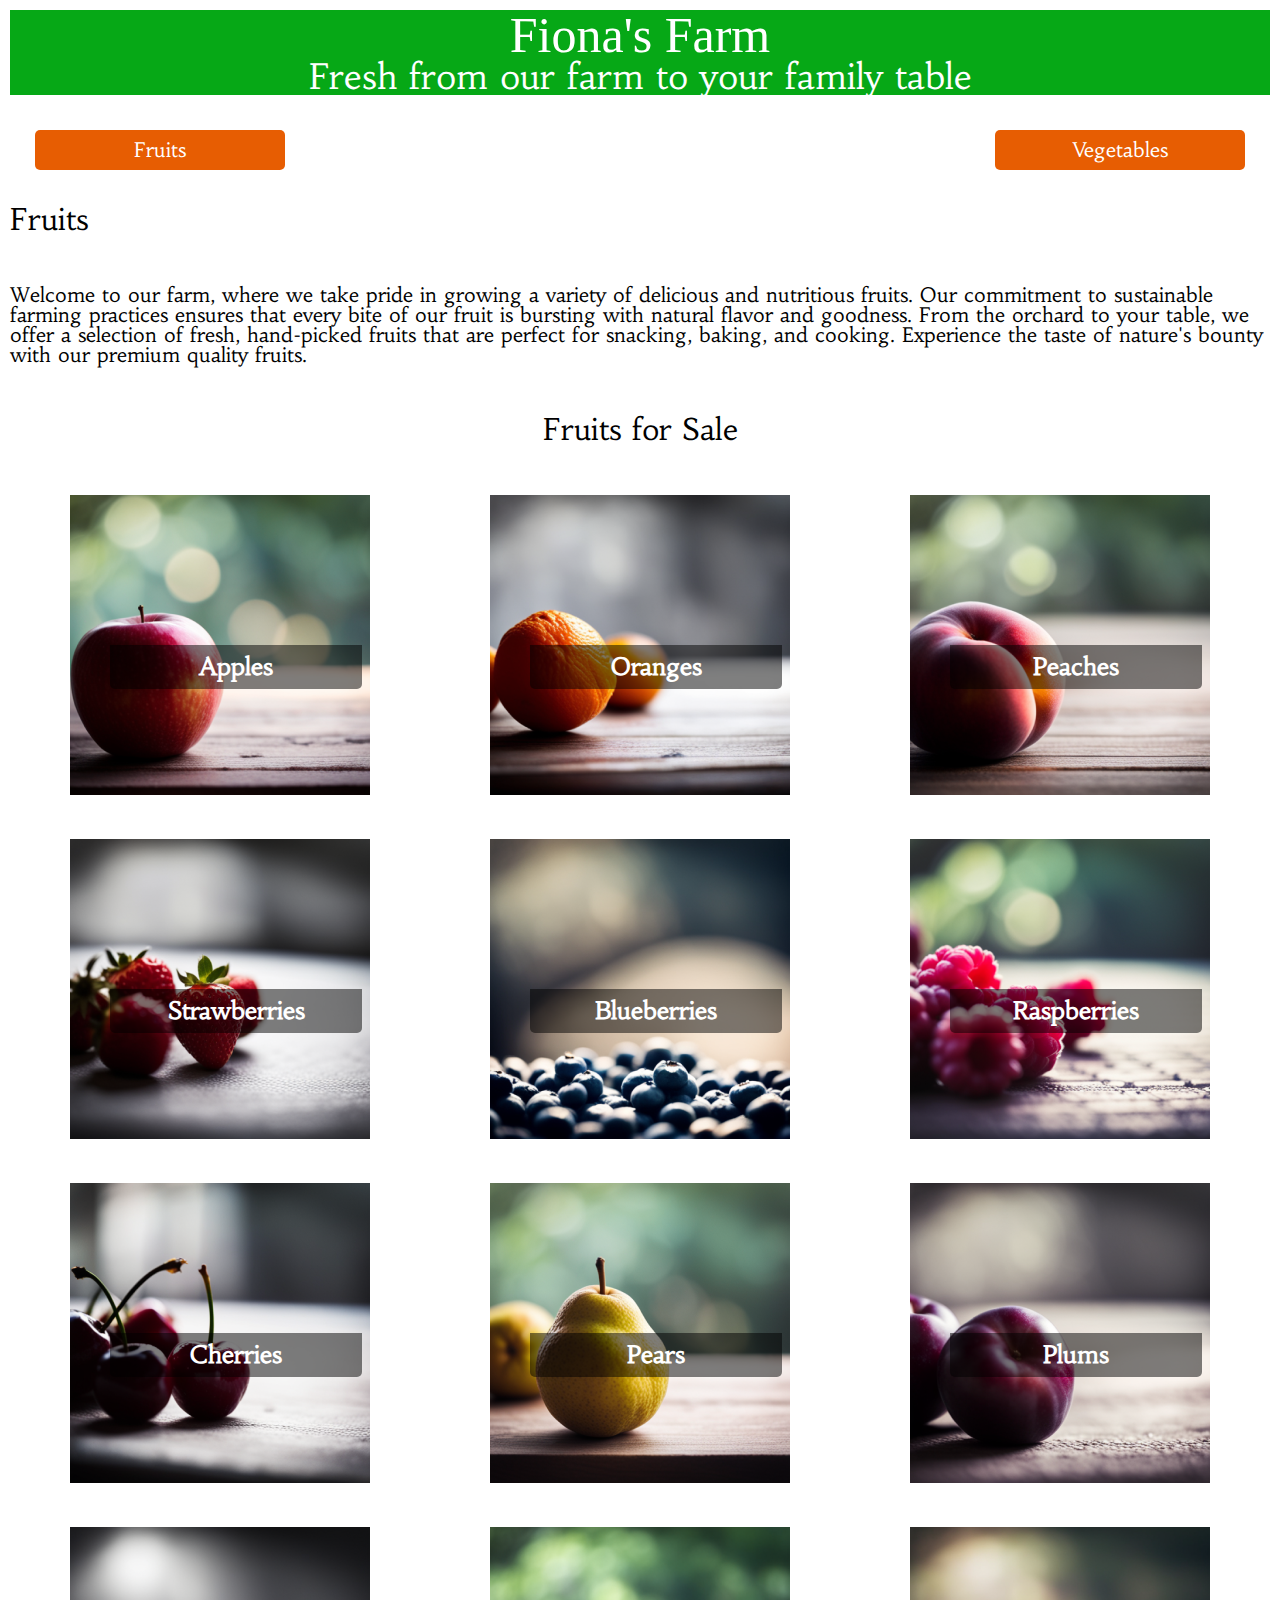
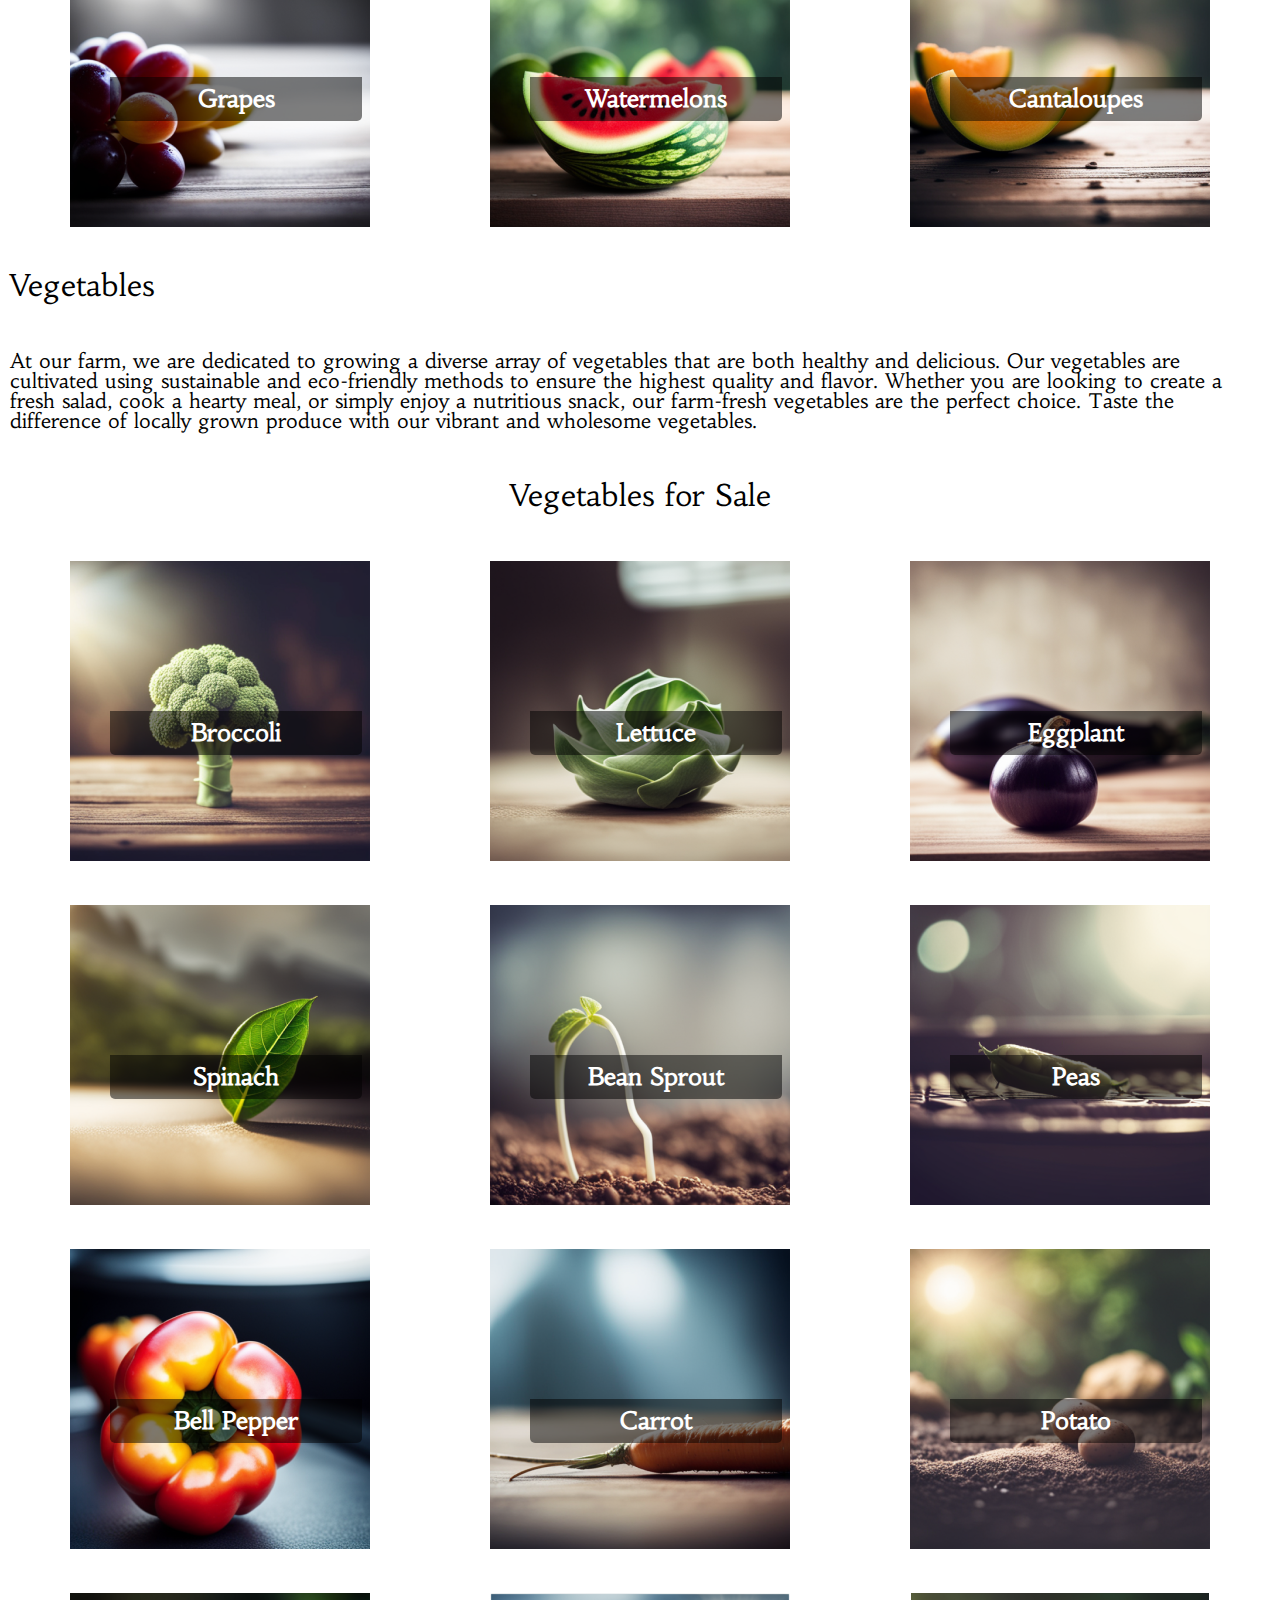
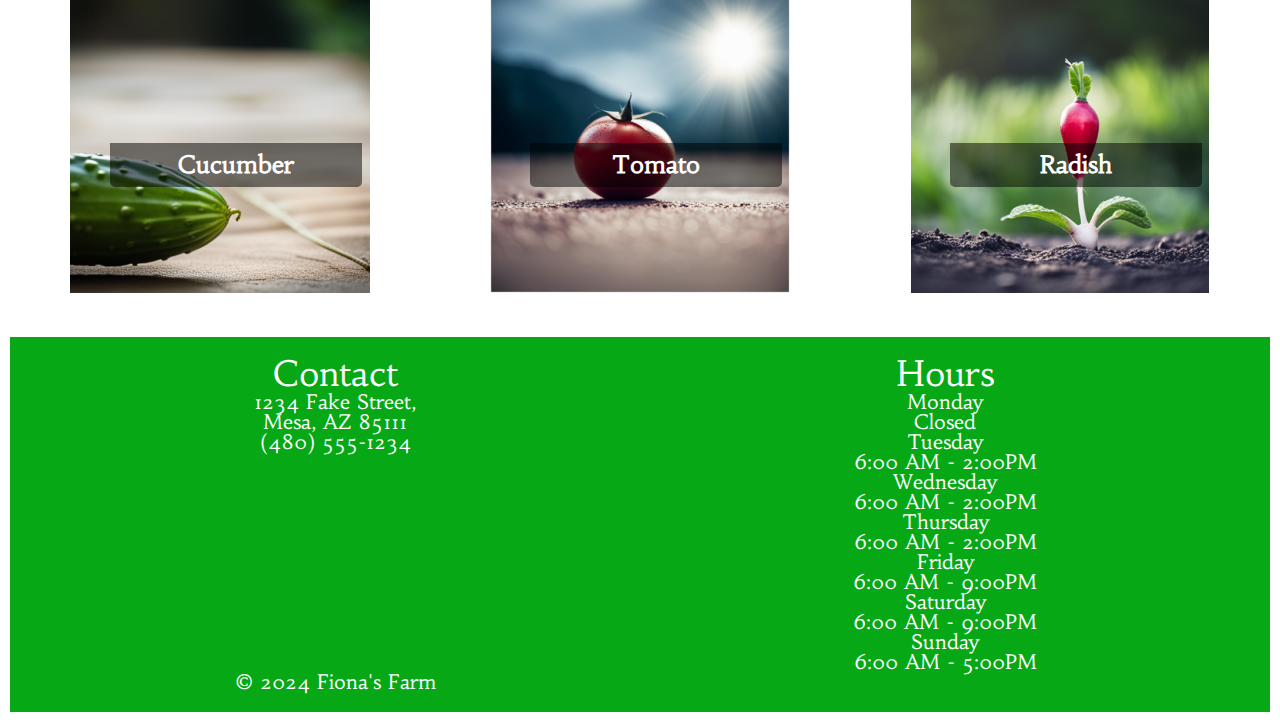
==== test2/index.html @ a32191bf "Fionas Farm" ====
<!DOCTYPE html>
<html lang="en">
<head>
    <meta charset="UTF-8">
    <meta name="viewport" content="width=device-width, initial-scale=1.0">
    <link rel="stylesheet" href="css/styles.css">
    <title>Fiona's Farm</title>
</head>
<body>
    <!-- Container starts -->
    <div class="container">
        <!-- Header section -->
        <header class="top-page">
            <h1>Fiona's Farm</h1>
            <h2>Fresh from our farm to your family table</h2>
           
        </header>

        <nav class="menu">
            <ul>
                <li><a href="#" class="nav-menu">Fruits</a></li>
                <li><a href="#" class="nav-menu">Vegetables</a></li>
                <!-- <li><a href="#" class="nav-menu">Top</a></li> -->
            </ul>
        </nav>

        <!-- Main content -->
        <main>
            <!-- Fruits section -->
            <section class="fruits">
                <h2>Fruits</h2>
                <p>Welcome to our farm, where we take pride in growing a variety of delicious and nutritious fruits. Our commitment to sustainable farming practices ensures that every bite of our fruit is bursting with natural flavor and goodness. From the orchard to your table, we offer a selection of fresh, hand-picked fruits that are perfect for snacking, baking, and cooking. Experience the taste of nature's bounty with our premium quality fruits.</p>
                <h3>Fruits for Sale</h3>
                <figure>
                    <img src="images/apples.png" alt="Apples">
                    <figcaption>Apples</figcaption>
                </figure>
                <figure>
                    <img src="images/oranges.png" alt="Oranges">
                    <figcaption>Oranges</figcaption>
                </figure>
                <figure>
                    <img src="images/peaches.png" alt="Peaches">
                    <figcaption>Peaches</figcaption>
                </figure>
                <figure>
                    <img src="images/strawberries.png" alt="Strawberries">
                    <figcaption>Strawberries</figcaption>
                </figure>
                <figure>
                    <img src="images/blueberries.png" alt="Blueberries">
                    <figcaption>Blueberries</figcaption>
                </figure>
                <figure>
                    <img src="images/raspberries.png" alt="Raspberries">
                    <figcaption>Raspberries</figcaption>
                </figure>
                <figure>
                    <img src="images/cherries.png" alt="Cherries">
                    <figcaption>Cherries</figcaption>
                </figure>
                <figure>
                    <img src="images/pears.png" alt="Pears">
                    <figcaption>Pears</figcaption>
                </figure>
                <figure>
                    <img src="images/plums.png" alt="Plums">
                    <figcaption>Plums</figcaption>
                </figure>
                <figure>
                    <img src="images/grapes.png" alt="Grapes">
                    <figcaption>Grapes</figcaption>
                </figure>
                <figure>
                    <img src="images/watermelons.png" alt="Watermelons">
                    <figcaption>Watermelons</figcaption>
                </figure>
                <figure>
                    <img src="images/cantalopes.png" alt="Cantaloupes">
                    <figcaption>Cantaloupes</figcaption>
                </figure>
            </section>

            <!-- Vegetables section -->
            <section class="vegetables">
                <h2>Vegetables</h2>
                <p>At our farm, we are dedicated to growing a diverse array of vegetables that are both healthy and delicious. Our vegetables are cultivated using sustainable and eco-friendly methods to ensure the highest quality and flavor. Whether you are looking to create a fresh salad, cook a hearty meal, or simply enjoy a nutritious snack, our farm-fresh vegetables are the perfect choice. Taste the difference of locally grown produce with our vibrant and wholesome vegetables.</p>
                <h3>Vegetables for Sale</h3>
                <figure>
                    <img src="images/broccoli.png" alt="Broccoli">
                    <figcaption>Broccoli</figcaption>
                </figure>
                <figure>
                    <img src="images/lettuce.png" alt="Lettuce">
                    <figcaption>Lettuce</figcaption>
                </figure>
                <figure>
                    <img src="images/eggplant.png" alt="Eggplant">
                    <figcaption>Eggplant</figcaption>
                </figure>
                <figure>
                    <img src="images/spinach.png" alt="Spinach">
                    <figcaption>Spinach</figcaption>
                </figure>
                <figure>
                    <img src="images/bean-sprout.png" alt="Bean Sprout">
                    <figcaption>Bean Sprout</figcaption>
                </figure>
                <figure>
                    <img src="images/peas.png" alt="Peas">
                    <figcaption>Peas</figcaption>
                </figure>
                <figure>
                    <img src="images/bell-pepper.png" alt="Bell Pepper">
                    <figcaption>Bell Pepper</figcaption>
                </figure>
                <figure>
                    <img src="images/carrot.png" alt="Carrot">
                    <figcaption>Carrot</figcaption>
                </figure>
                <figure>
                    <img src="images/potato.png" alt="Potato">
                    <figcaption>Potato</figcaption>
                </figure>
                <figure>
                    <img src="images/cucumber.png" alt="Cucumber">
                    <figcaption>Cucumber</figcaption>
                </figure>
                <figure>
                    <img src="images/tomato.png" alt="Tomato">
                    <figcaption>Tomato</figcaption>
                </figure>
                <figure>
                    <img src="images/radish.png" alt="Radish">
                    <figcaption>Radish</figcaption>
                </figure>
            </section>
        </main>

        <!-- Footer section -->
        <footer>
            <address>
                <h2>Contact</h2>
                1234 Fake Street,<br>
                Mesa, AZ 85111<br>
                (480) 555-1234 <br>
            </address>

            <section id="hours">
                <h2>Hours</h2>
                <dl>
                    <div>
                        <dt>Monday</dt>
                        <dd>Closed</dd>
                    </div>
                    <div>
                        <dt>Tuesday</dt>
                        <dd>6:00 AM - 2:00PM</dd>
                    </div>
                    <div>
                        <dt>Wednesday</dt>
                        <dd>6:00 AM - 2:00PM</dd>
                    </div>
                    <div>
                        <dt>Thursday</dt>
                        <dd>6:00 AM - 2:00PM</dd>
                    </div>
                    <div>
                        <dt>Friday</dt>
                        <dd>6:00 AM - 9:00PM</dd>
                    </div>
                    <div>
                        <dt>Saturday</dt>
                        <dd>6:00 AM - 9:00PM</dd>
                    </div>
                    <div>
                        <dt>Sunday</dt>
                        <dd>6:00 AM - 5:00PM</dd>
                    </div>
                
                </dl>
            </section>
            <div id="Copyright">
            <small>&copy; 2024 Fiona's Farm</small>
            </div>
        </footer>
    </div>
</body>
</html>
---- test2/css/styles.css ----
/* -------------------- IMPORTED FONTS -------------------------------------- */
@import url('https://fonts.googleapis.com/css2?family=Habibi&family=Irish+Grover&display=swap');


/*-------------------- CSS RESET ---------------------------------------------------*/
/* http://meyerweb.com/eric/tools/css/reset/ 
   v2.0 | 20110126
   License: none (public domain)
*/

html, body, div, span, applet, object, iframe,
h1, h2, h3, h4, h5, h6, p, blockquote, pre,
a, abbr, acronym, address, big, cite, code,
del, dfn, em, img, ins, kbd, q, s, samp,
small, strike, strong, sub, sup, tt, var,
b, u, i, center,
dl, dt, dd, ol, ul, li,
fieldset, form, label, legend,
table, caption, tbody, tfoot, thead, tr, th, td,
article, aside, canvas, details, embed, 
figure, figcaption, footer, header, hgroup, 
menu, nav, output, ruby, section, summary,
time, mark, audio, video {
	margin: 0;
	padding: 0;
	border: 0;
	font-size: 100%;
	font: inherit;
	vertical-align: baseline;
}
/* HTML5 display-role reset for older browsers */
article, aside, details, figcaption, figure, 
footer, header, hgroup, menu, nav, section {
	display: block;
}
body {
	line-height: 1;
}
ol, ul {
	list-style: none;
}
blockquote, q {
	quotes: none;
}
blockquote:before, blockquote:after,
q:before, q:after {
	content: '';
	content: none;
}
table {
	border-collapse: collapse;
	border-spacing: 0;
}




/* -------------------- ROOT VARIABLES --------------------------------------- */
body {
    font-family: 'Habibi', sans-serif;
    font-size: 1.25em; 
    margin: 0;
    padding: 0;
    box-sizing: border-box;
}

h1 {
    font-family: 'Irish Grover', cursive;
}

h1 {
    font-size: 2.5em;
}

h2 {
    font-family: 'Habibi', sans-serif;
    font-size: 1.75em;
}

h3  p{
    font-size: 1.25em;
}

.menu nav ul {
    padding: 0;
    margin: 20px;
}

ul {
    list-style: none;
}

.menu li {
    margin: 10px 0;
}
.top-page {
    background-color: #06A816;
    color: white;
    text-align: center;

}



.menu nav ul {
    display: flex;
    flex-direction: column;
    gap: 10px;
}

.nav-menu {
    display:block;
    background-color: #E75D02;
    color: white;
    width: 250px;
    padding: 5px, 50px;
    text-decoration: none;
    text-align: center;
    border-radius: 5px;
    line-height: 40px;
    margin: 0 auto;
}


.container {
    display: grid;
    grid-template-columns: 1fr;
    padding: 10px;
}


img {
    max-width: 100%;
    height: auto;
    display: block;
    margin: 0 auto;
}

figcaption {
        position: relative;
        bottom: 150px;
        left: 100px;
        width: 60%;
        background-color: rgba(0, 0, 0, 0.5); /* Translucent black background */
        color: white;
        text-align: center;
        padding: 10px 0;
        font-size: 1.2em;
        font-weight: bold;
        border-bottom-left-radius: 5px;
        border-bottom-right-radius: 5px;
}

/* Footer styling */
footer {
    background-color: #06A816;
    color: white;
    padding: 20px;
    text-align: center;
}

footer address, footer aside {
    font-size: 1em;
    margin-bottom: 10px;
}

/* --------------------GLOBAL STYLES (mobile first/small) --------------------*/
@media (max-width: 428x) {
   

    .menu {
        display: grid;
        align-items:center;
        justify-content: center;

    }
    .nav-menu {
        padding: 8px;
        font-size: 1em;
    }
    figcaption {
        font-size: 1em;
    }
}

/*-------------------- MEDIA QUERY (medium) --------------------------------*/

@media (min-width: 834px) {
      
        
        
        .menu  ul{
            display: flex;
            flex-direction: row;
            justify-content: space-between;
            margin: 25px;
        }
    
        .fruits {
            display: grid;
            grid-template-columns: 1fr 1fr;
            
        }
 
        .fruits h2 {
            grid-column: 1 / -1; 
           
          font-size: 1.5em; 
           margin-bottom: 50px;
           
       }
       
       .fruits p {
        grid-column: 1 / -1;
           margin-bottom: 50px;
       }
       .fruits h3 {
           grid-column: 1 / -1; /* Span across both columns */
            text-align: center;
           font-size: 1.5em; /* Adjust font size if needed */
           margin-bottom: 50px;
        
       }
       
       .vegetables {
        display: grid;
        grid-template-columns: 1fr 1fr;
        
    
        }

        .vegetables h2 {
            grid-column: 1 / -1; /* Span across both columns */
       
         font-size: 1.5em; /* Adjust font size if needed */
         margin-bottom: 50px;
       
    }
   
        .vegetables p {
            grid-column: 1 / -1; 
        margin-bottom: 50px;
    }
   
        .vegetables h3 {
       grid-column: 1 / -1; /* Span across both columns */
        text-align: center;
       font-size: 1.5em; /* Adjust font size if needed */
       margin-bottom: 50px;
        }

        /* .fruits .item {
            display: grid;
            grid-template-columns: repeat(2, 1fr);
            grid-row: 3 / span 18;
            gap: 20px; 
        } */
    
        .item img {
            max-width: 100%;
            height: auto;
            display: block;
            border-radius: 5px; 
        }

        footer {
            display: grid;
            grid-template-columns: 1fr 1fr;

        }

        #copyright {
            display: grid;
            grid-column: 1 / -1;
            text-align: center;
            align-items: center;
        }
}
    
/*-------------------- MEDIA QUERY (large) ------------------------------------*/
@media (min-width: 1280px) {
    .top-page .menu ul {
        grid-row: 1;
        justify-content: left;
    }

    .fruits {
        display: grid;
        grid-template-columns: 1fr 1fr 1fr;
    }

    .vegetables {
        display: grid;
        grid-template-columns: 1fr 1fr 1fr;
    }

}

/*-------------------- MEDIA QUERY (xl) ------------------------------------*/
@media (min-width:1440px) {

    .fruits {
        display: grid;
        grid-template-columns: repeat(4, 1fr);
    }

    .vegetables {
        display: grid;
        grid-template-columns: repeat(4, 1fr);
    }

    
}
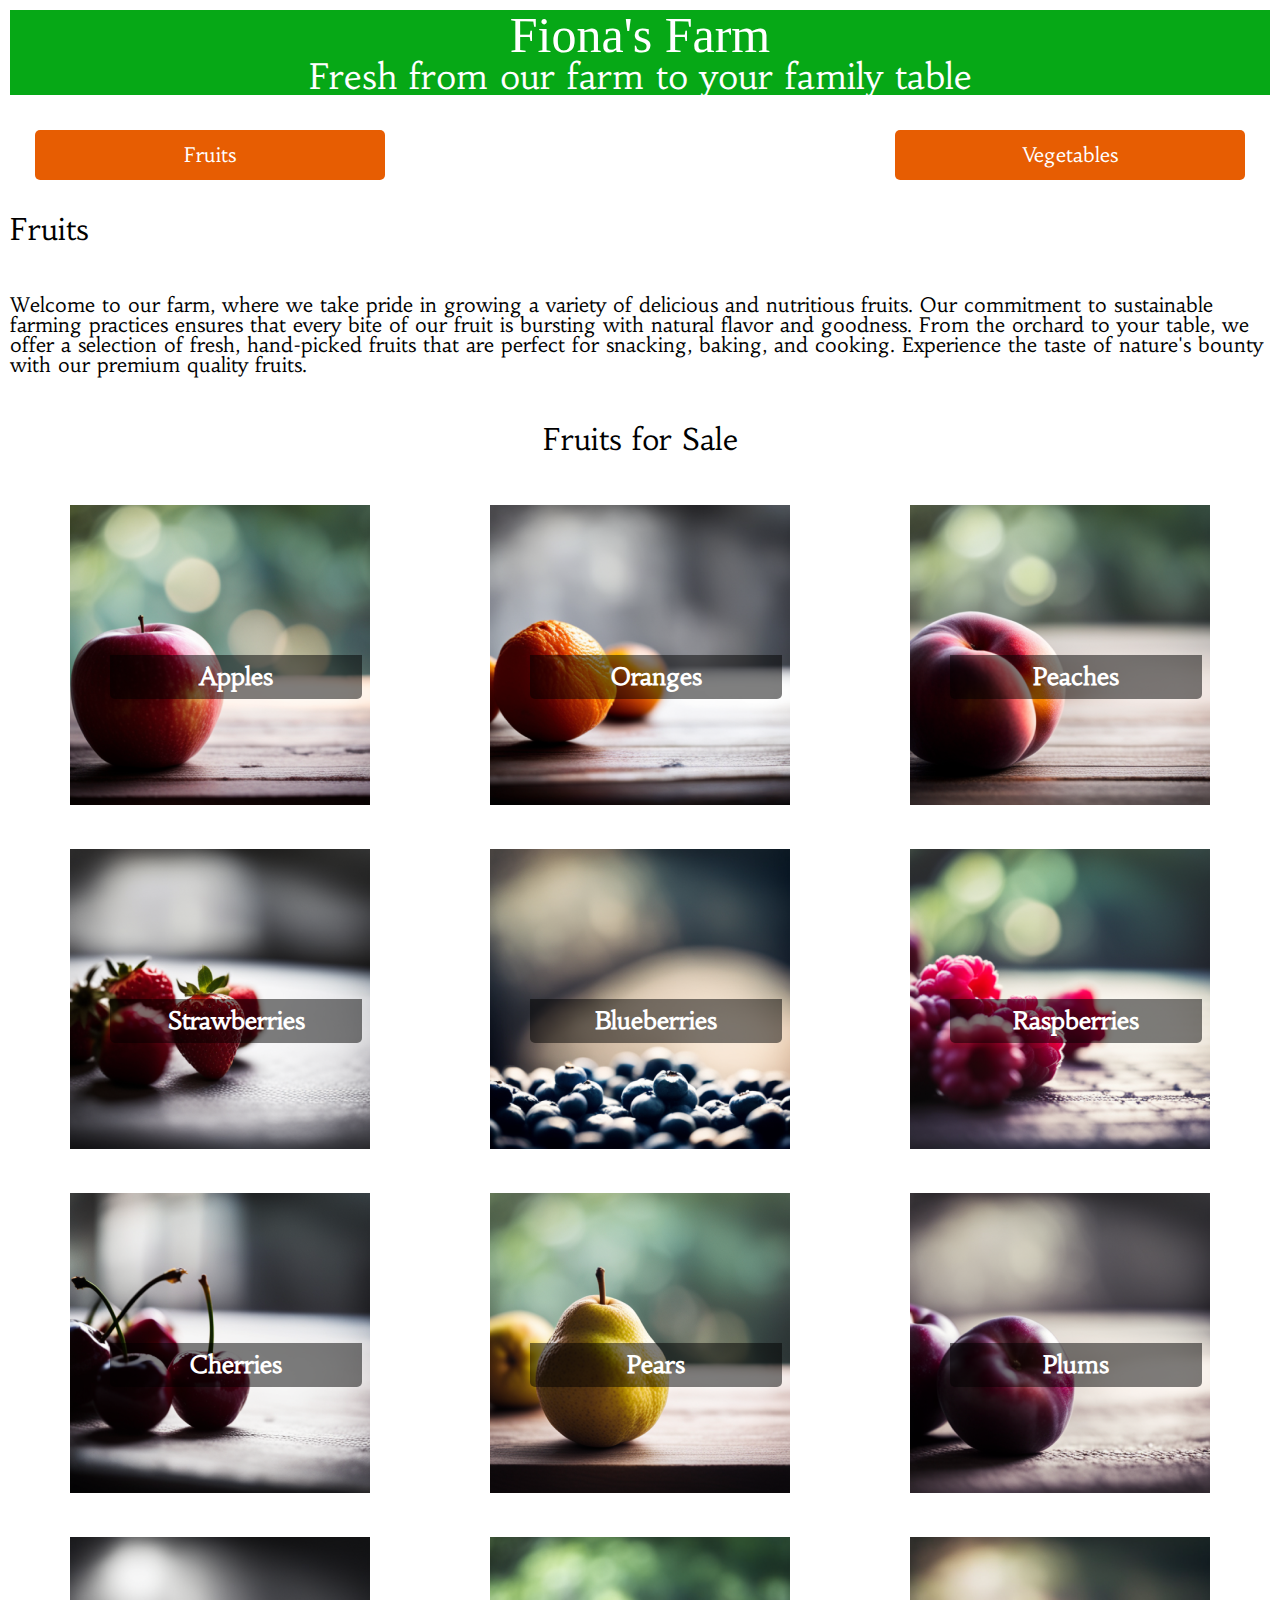
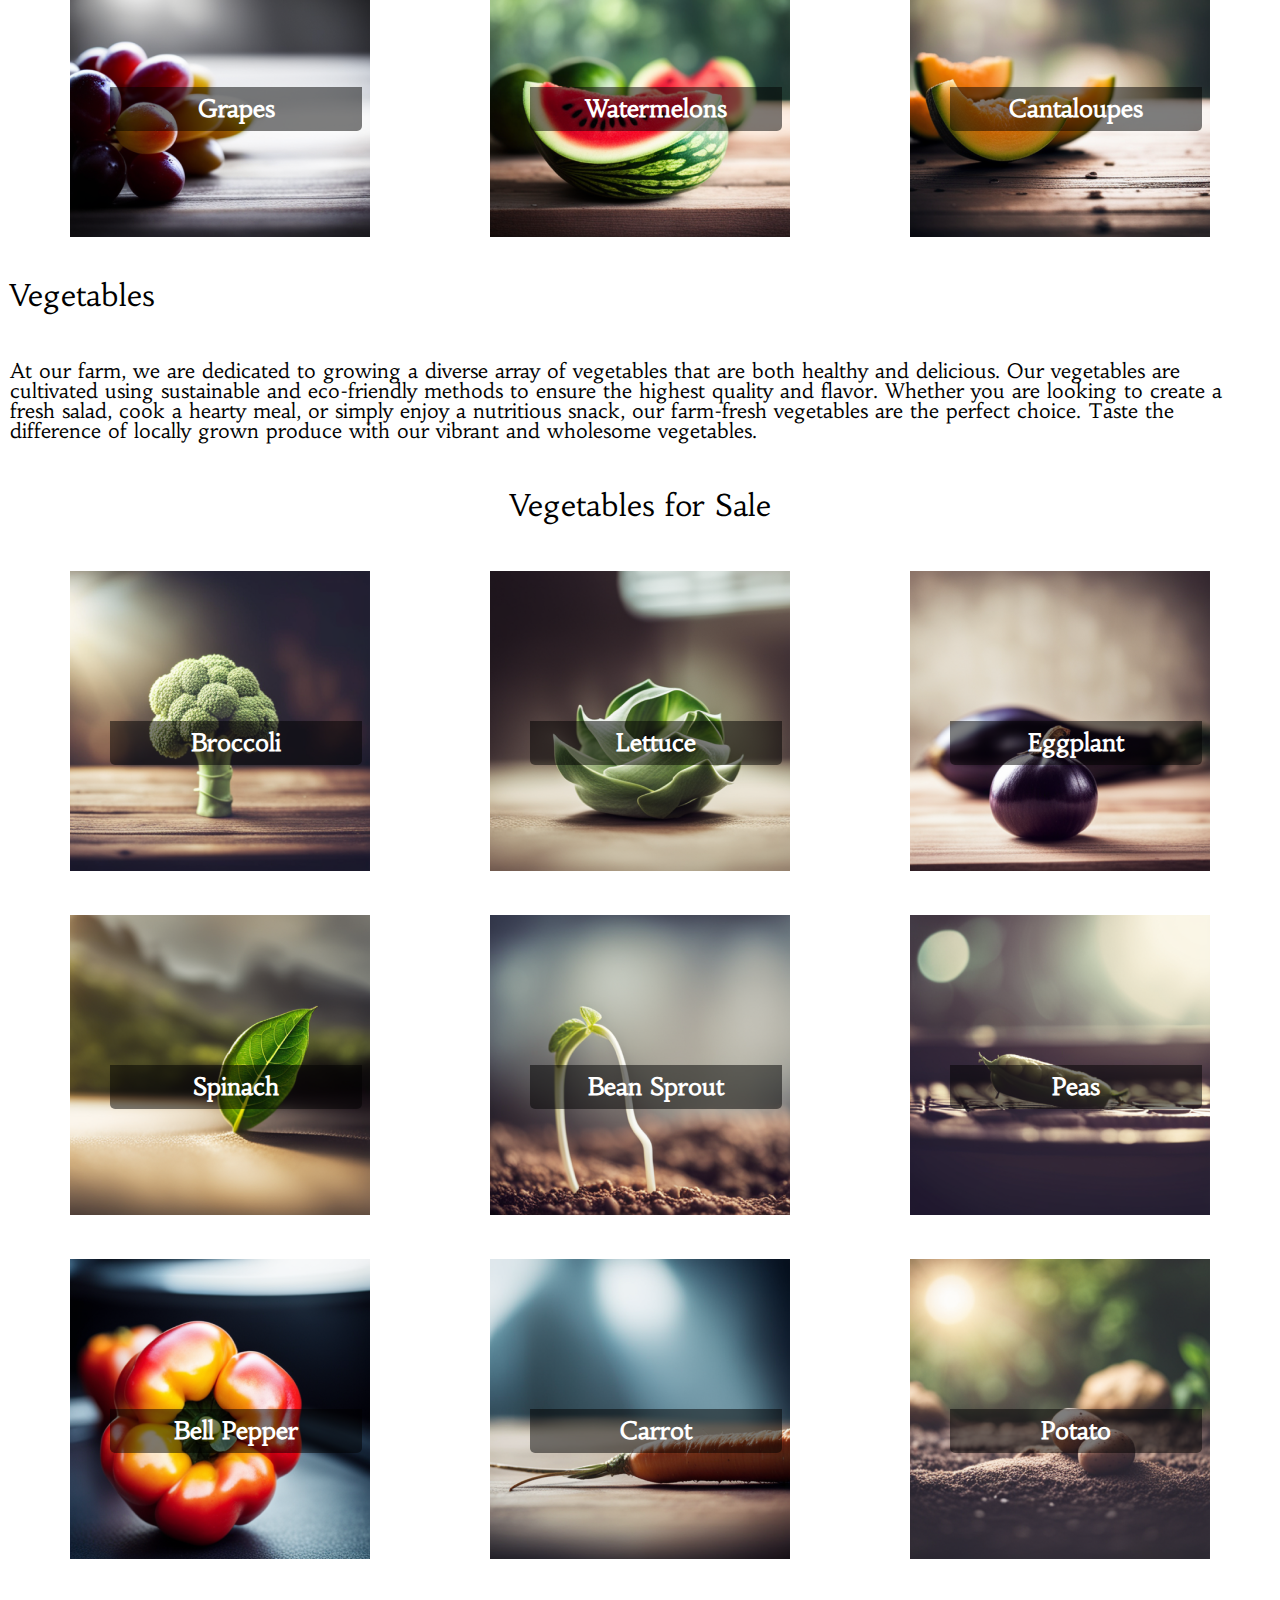
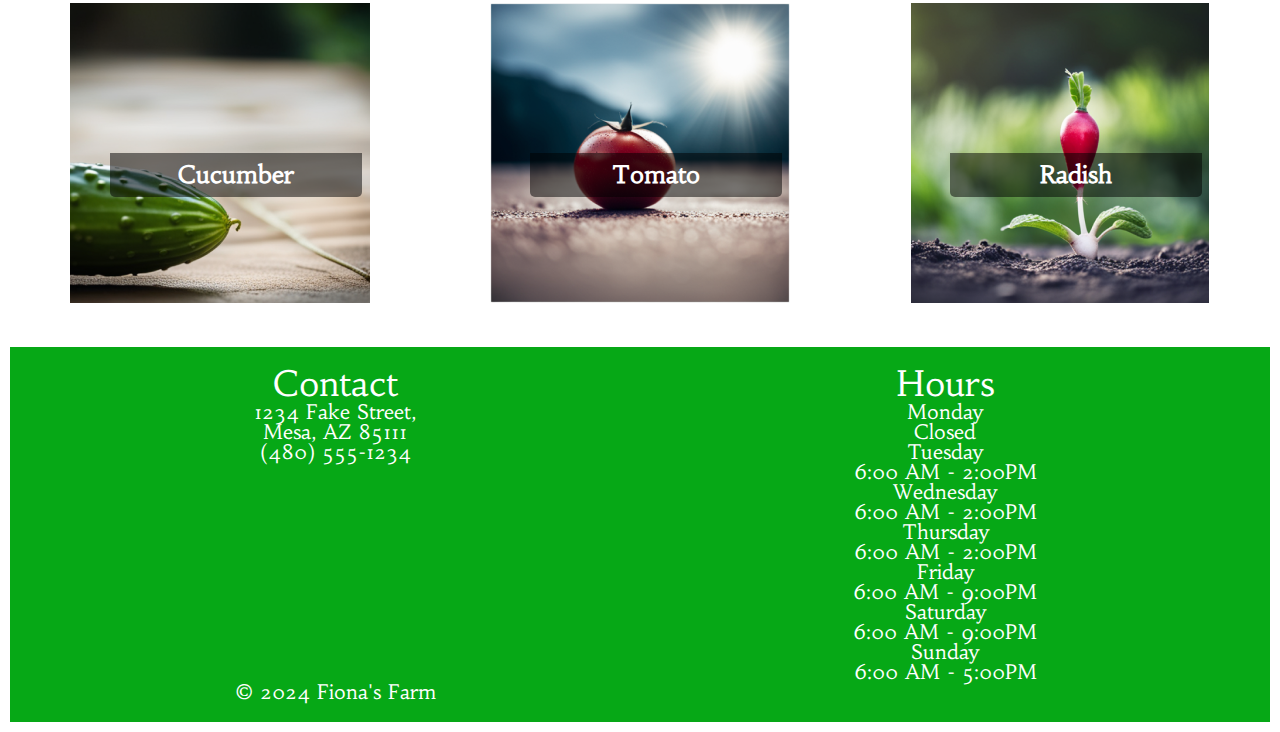
==== commit 196610f7: "Update" ====
--- a/test2/index.html
+++ b/test2/index.html
@@ -140,10 +140,10 @@
         <!-- Footer section -->
         <footer>
             <address>
-                <h2>Contact</h2>
-                1234 Fake Street,<br>
-                Mesa, AZ 85111<br>
-                (480) 555-1234 <br>
+            <h2>Contact</h2>
+            1234 Fake Street,<br>
+            Mesa, AZ 85111<br>
+            (480) 555-1234 <br>
             </address>
 
             <section id="hours">
--- a/test2/css/styles.css
+++ b/test2/css/styles.css
@@ -114,7 +114,7 @@
     background-color: #E75D02;
     color: white;
     width: 250px;
-    padding: 5px, 50px;
+    padding: 5px 50px;
     text-decoration: none;
     text-align: center;
     border-radius: 5px;
@@ -166,7 +166,7 @@
 }
 
 /* --------------------GLOBAL STYLES (mobile first/small) --------------------*/
-@media (max-width: 428x) {
+@media (max-width: 428px) {
    
 
     .menu {
